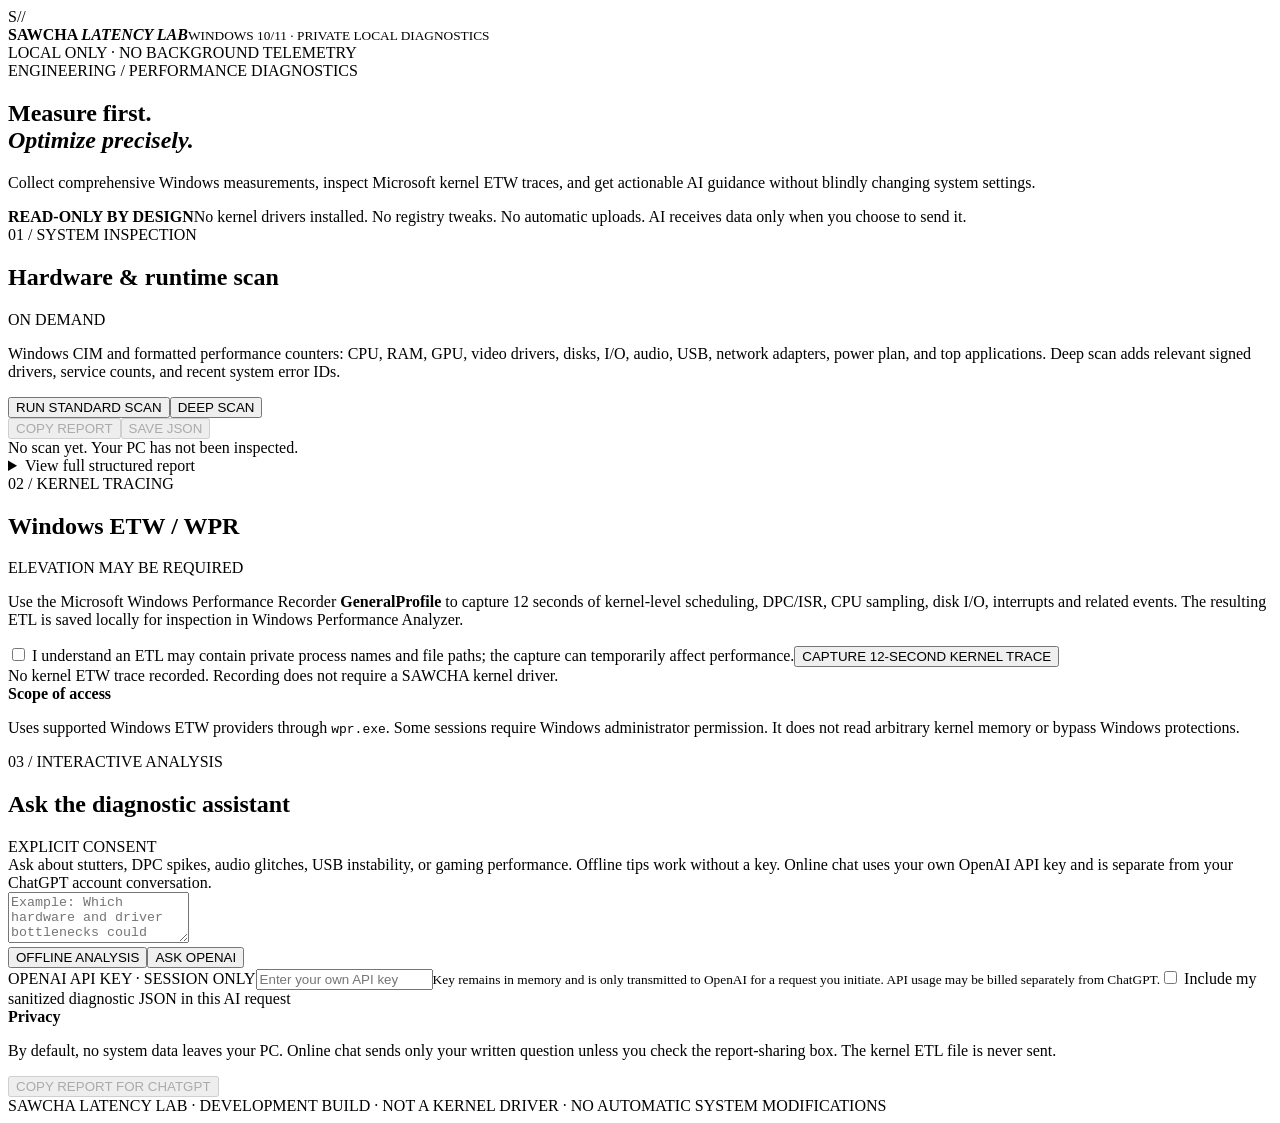
==== tools/latency-lab/web/index.html @ b493688f "Add private Windows Latency Lab diagnostic companion with WPR and optional AI chat" ====
<!doctype html><html lang="en"><head><meta charset="utf-8"><meta name="viewport" content="width=device-width,initial-scale=1"><meta name="sawcha-session" content="__SAWCHA_SESSION_TOKEN__"><title>SAWCHA // LATENCY LAB</title><link rel="stylesheet" href="/style.css"></head>
<body><div class="shell"><header><div class="brand"><div class="logo">S<span>//</span></div><div><strong>SAWCHA <i>LATENCY LAB</i></strong><small>WINDOWS 10/11 · PRIVATE LOCAL DIAGNOSTICS</small></div></div><div class="live"><span class="pulse"></span> LOCAL ONLY · NO BACKGROUND TELEMETRY</div></header>
<main><section class="hero"><div><div class="overline">ENGINEERING / PERFORMANCE DIAGNOSTICS</div><h1>Measure first.<br><em>Optimize precisely.</em></h1><p>Collect comprehensive Windows measurements, inspect Microsoft kernel ETW traces, and get actionable AI guidance without blindly changing system settings.</p></div><div class="safe"><b>READ-ONLY BY DESIGN</b><span>No kernel drivers installed. No registry tweaks. No automatic uploads. AI receives data only when you choose to send it.</span></div></section>
<div class="columns"><section class="panel"><div class="paneltop"><div><span class="overline">01 / SYSTEM INSPECTION</span><h2>Hardware & runtime scan</h2></div><span class="tag">ON DEMAND</span></div><p class="muted">Windows CIM and formatted performance counters: CPU, RAM, GPU, video drivers, disks, I/O, audio, USB, network adapters, power plan, and top applications. Deep scan adds relevant signed drivers, service counts, and recent system error IDs.</p><div class="actions"><button id="scan" class="primary">RUN STANDARD SCAN</button><button id="deep" class="secondary">DEEP SCAN</button></div><div class="actions"><button id="copy" class="secondary" disabled>COPY REPORT</button><button id="export" class="secondary" disabled>SAVE JSON</button></div><div id="scanstatus" class="status">No scan yet. Your PC has not been inspected.</div><div class="summary" id="summary"></div><details><summary>View full structured report</summary><pre id="rawReport">Run a scan to view your detailed diagnostic data.</pre></details></section>
<section class="panel"><div class="paneltop"><div><span class="overline">02 / KERNEL TRACING</span><h2>Windows ETW / WPR</h2></div><span class="tag orange">ELEVATION MAY BE REQUIRED</span></div><p class="muted">Use the Microsoft Windows Performance Recorder <b>GeneralProfile</b> to capture 12 seconds of kernel-level scheduling, DPC/ISR, CPU sampling, disk I/O, interrupts and related events. The resulting ETL is saved locally for inspection in Windows Performance Analyzer.</p><label class="check"><input type="checkbox" id="traceconsent"> I understand an ETL may contain private process names and file paths; the capture can temporarily affect performance.</label><button id="trace" class="primary block">CAPTURE 12-SECOND KERNEL TRACE</button><div id="tracestatus" class="status">No kernel ETW trace recorded. Recording does not require a SAWCHA kernel driver.</div><div class="notice"><strong>Scope of access</strong><p>Uses supported Windows ETW providers through <code>wpr.exe</code>. Some sessions require Windows administrator permission. It does not read arbitrary kernel memory or bypass Windows protections.</p></div></section></div>
<section class="panel chatpanel"><div class="paneltop"><div><span class="overline">03 / INTERACTIVE ANALYSIS</span><h2>Ask the diagnostic assistant</h2></div><span class="tag">EXPLICIT CONSENT</span></div><div class="chat-layout"><div><div id="conversation" class="conversation" aria-live="polite"><div class="message bot">Ask about stutters, DPC spikes, audio glitches, USB instability, or gaming performance. Offline tips work without a key. Online chat uses your own OpenAI API key and is separate from your ChatGPT account conversation.</div></div><textarea id="question" rows="3" maxlength="1800" placeholder="Example: Which hardware and driver bottlenecks could explain 1% low FPS drops while playing Siege?"></textarea><div class="actions"><button id="local" class="secondary">OFFLINE ANALYSIS</button><button id="ask" class="primary">ASK OPENAI</button></div></div><div class="chat-settings"><label for="apikey">OPENAI API KEY · SESSION ONLY</label><input id="apikey" type="password" placeholder="Enter your own API key" autocomplete="off"><small>Key remains in memory and is only transmitted to OpenAI for a request you initiate. API usage may be billed separately from ChatGPT.</small><label class="check"><input id="include" type="checkbox"> Include my sanitized diagnostic JSON in this AI request</label><div class="notice"><strong>Privacy</strong><p>By default, no system data leaves your PC. Online chat sends only your written question unless you check the report-sharing box. The kernel ETL file is never sent.</p></div><button class="secondary block" id="copyPrompt" disabled>COPY REPORT FOR CHATGPT</button></div></div></section>
<footer>SAWCHA LATENCY LAB · DEVELOPMENT BUILD · NOT A KERNEL DRIVER · NO AUTOMATIC SYSTEM MODIFICATIONS</footer></main></div><script src="/app.js"></script></body></html>
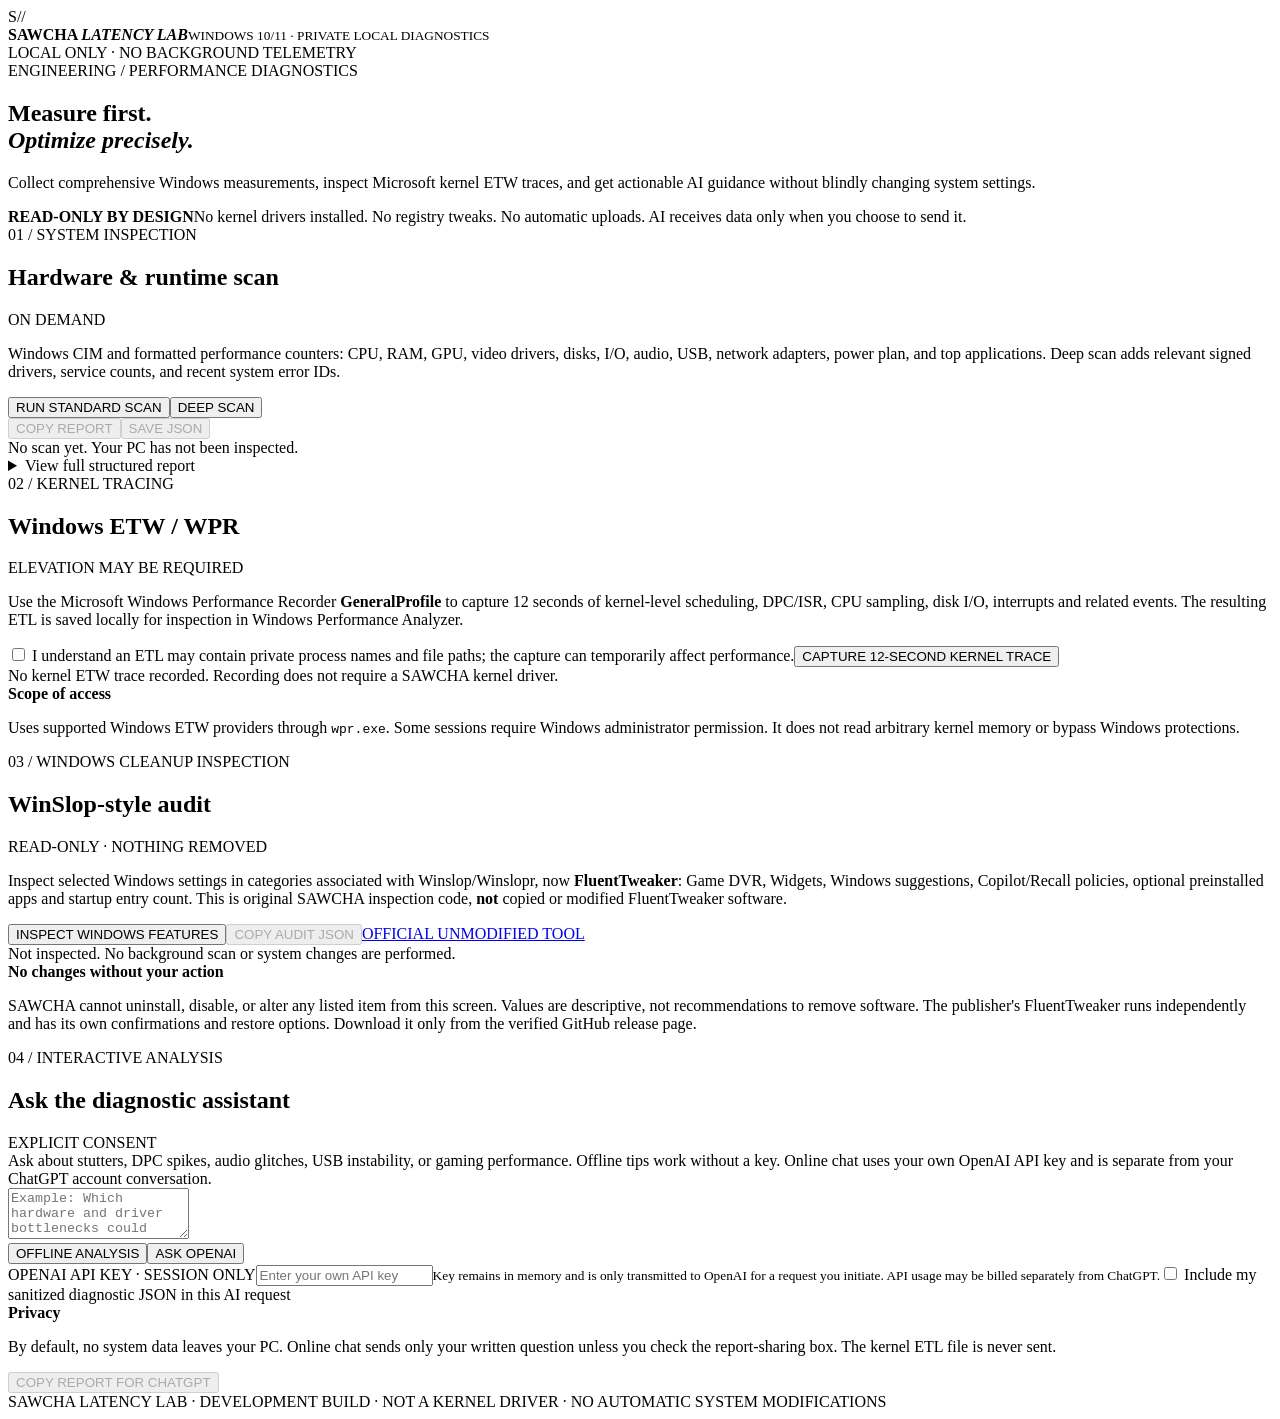
==== commit 7a74970f: "Add read-only WinSlop-inspired Windows cleanup inspection to Latency Lab" ====
--- a/tools/latency-lab/web/index.html
+++ b/tools/latency-lab/web/index.html
@@ -3,5 +3,11 @@
 <main><section class="hero"><div><div class="overline">ENGINEERING / PERFORMANCE DIAGNOSTICS</div><h1>Measure first.<br><em>Optimize precisely.</em></h1><p>Collect comprehensive Windows measurements, inspect Microsoft kernel ETW traces, and get actionable AI guidance without blindly changing system settings.</p></div><div class="safe"><b>READ-ONLY BY DESIGN</b><span>No kernel drivers installed. No registry tweaks. No automatic uploads. AI receives data only when you choose to send it.</span></div></section>
 <div class="columns"><section class="panel"><div class="paneltop"><div><span class="overline">01 / SYSTEM INSPECTION</span><h2>Hardware & runtime scan</h2></div><span class="tag">ON DEMAND</span></div><p class="muted">Windows CIM and formatted performance counters: CPU, RAM, GPU, video drivers, disks, I/O, audio, USB, network adapters, power plan, and top applications. Deep scan adds relevant signed drivers, service counts, and recent system error IDs.</p><div class="actions"><button id="scan" class="primary">RUN STANDARD SCAN</button><button id="deep" class="secondary">DEEP SCAN</button></div><div class="actions"><button id="copy" class="secondary" disabled>COPY REPORT</button><button id="export" class="secondary" disabled>SAVE JSON</button></div><div id="scanstatus" class="status">No scan yet. Your PC has not been inspected.</div><div class="summary" id="summary"></div><details><summary>View full structured report</summary><pre id="rawReport">Run a scan to view your detailed diagnostic data.</pre></details></section>
 <section class="panel"><div class="paneltop"><div><span class="overline">02 / KERNEL TRACING</span><h2>Windows ETW / WPR</h2></div><span class="tag orange">ELEVATION MAY BE REQUIRED</span></div><p class="muted">Use the Microsoft Windows Performance Recorder <b>GeneralProfile</b> to capture 12 seconds of kernel-level scheduling, DPC/ISR, CPU sampling, disk I/O, interrupts and related events. The resulting ETL is saved locally for inspection in Windows Performance Analyzer.</p><label class="check"><input type="checkbox" id="traceconsent"> I understand an ETL may contain private process names and file paths; the capture can temporarily affect performance.</label><button id="trace" class="primary block">CAPTURE 12-SECOND KERNEL TRACE</button><div id="tracestatus" class="status">No kernel ETW trace recorded. Recording does not require a SAWCHA kernel driver.</div><div class="notice"><strong>Scope of access</strong><p>Uses supported Windows ETW providers through <code>wpr.exe</code>. Some sessions require Windows administrator permission. It does not read arbitrary kernel memory or bypass Windows protections.</p></div></section></div>
-<section class="panel chatpanel"><div class="paneltop"><div><span class="overline">03 / INTERACTIVE ANALYSIS</span><h2>Ask the diagnostic assistant</h2></div><span class="tag">EXPLICIT CONSENT</span></div><div class="chat-layout"><div><div id="conversation" class="conversation" aria-live="polite"><div class="message bot">Ask about stutters, DPC spikes, audio glitches, USB instability, or gaming performance. Offline tips work without a key. Online chat uses your own OpenAI API key and is separate from your ChatGPT account conversation.</div></div><textarea id="question" rows="3" maxlength="1800" placeholder="Example: Which hardware and driver bottlenecks could explain 1% low FPS drops while playing Siege?"></textarea><div class="actions"><button id="local" class="secondary">OFFLINE ANALYSIS</button><button id="ask" class="primary">ASK OPENAI</button></div></div><div class="chat-settings"><label for="apikey">OPENAI API KEY · SESSION ONLY</label><input id="apikey" type="password" placeholder="Enter your own API key" autocomplete="off"><small>Key remains in memory and is only transmitted to OpenAI for a request you initiate. API usage may be billed separately from ChatGPT.</small><label class="check"><input id="include" type="checkbox"> Include my sanitized diagnostic JSON in this AI request</label><div class="notice"><strong>Privacy</strong><p>By default, no system data leaves your PC. Online chat sends only your written question unless you check the report-sharing box. The kernel ETL file is never sent.</p></div><button class="secondary block" id="copyPrompt" disabled>COPY REPORT FOR CHATGPT</button></div></div></section>
+<section class="panel slop-panel"><div class="paneltop"><div><span class="overline">03 / WINDOWS CLEANUP INSPECTION</span><h2>WinSlop-style audit</h2></div><span class="tag">READ-ONLY · NOTHING REMOVED</span></div>
+<p class="muted">Inspect selected Windows settings in categories associated with Winslop/Winslopr, now <strong>FluentTweaker</strong>: Game DVR, Widgets, Windows suggestions, Copilot/Recall policies, optional preinstalled apps and startup entry count. This is original SAWCHA inspection code, <strong>not</strong> copied or modified FluentTweaker software.</p>
+<div class="actions"><button id="slopscan" class="primary">INSPECT WINDOWS FEATURES</button><button id="slopcopy" class="secondary" disabled>COPY AUDIT JSON</button><a class="linkbutton" href="https://github.com/builtbybel/FluentTweaker/releases" target="_blank" rel="noopener noreferrer">OFFICIAL UNMODIFIED TOOL</a></div>
+<div id="slopstatus" class="status">Not inspected. No background scan or system changes are performed.</div>
+<div id="slopfindings" class="auditgrid"></div>
+<div class="notice"><strong>No changes without your action</strong><p>SAWCHA cannot uninstall, disable, or alter any listed item from this screen. Values are descriptive, not recommendations to remove software. The publisher's FluentTweaker runs independently and has its own confirmations and restore options. Download it only from the verified GitHub release page.</p></div></section>
+<section class="panel chatpanel"><div class="paneltop"><div><span class="overline">04 / INTERACTIVE ANALYSIS</span><h2>Ask the diagnostic assistant</h2></div><span class="tag">EXPLICIT CONSENT</span></div><div class="chat-layout"><div><div id="conversation" class="conversation" aria-live="polite"><div class="message bot">Ask about stutters, DPC spikes, audio glitches, USB instability, or gaming performance. Offline tips work without a key. Online chat uses your own OpenAI API key and is separate from your ChatGPT account conversation.</div></div><textarea id="question" rows="3" maxlength="1800" placeholder="Example: Which hardware and driver bottlenecks could explain 1% low FPS drops while playing Siege?"></textarea><div class="actions"><button id="local" class="secondary">OFFLINE ANALYSIS</button><button id="ask" class="primary">ASK OPENAI</button></div></div><div class="chat-settings"><label for="apikey">OPENAI API KEY · SESSION ONLY</label><input id="apikey" type="password" placeholder="Enter your own API key" autocomplete="off"><small>Key remains in memory and is only transmitted to OpenAI for a request you initiate. API usage may be billed separately from ChatGPT.</small><label class="check"><input id="include" type="checkbox"> Include my sanitized diagnostic JSON in this AI request</label><div class="notice"><strong>Privacy</strong><p>By default, no system data leaves your PC. Online chat sends only your written question unless you check the report-sharing box. The kernel ETL file is never sent.</p></div><button class="secondary block" id="copyPrompt" disabled>COPY REPORT FOR CHATGPT</button></div></div></section>
 <footer>SAWCHA LATENCY LAB · DEVELOPMENT BUILD · NOT A KERNEL DRIVER · NO AUTOMATIC SYSTEM MODIFICATIONS</footer></main></div><script src="/app.js"></script></body></html>
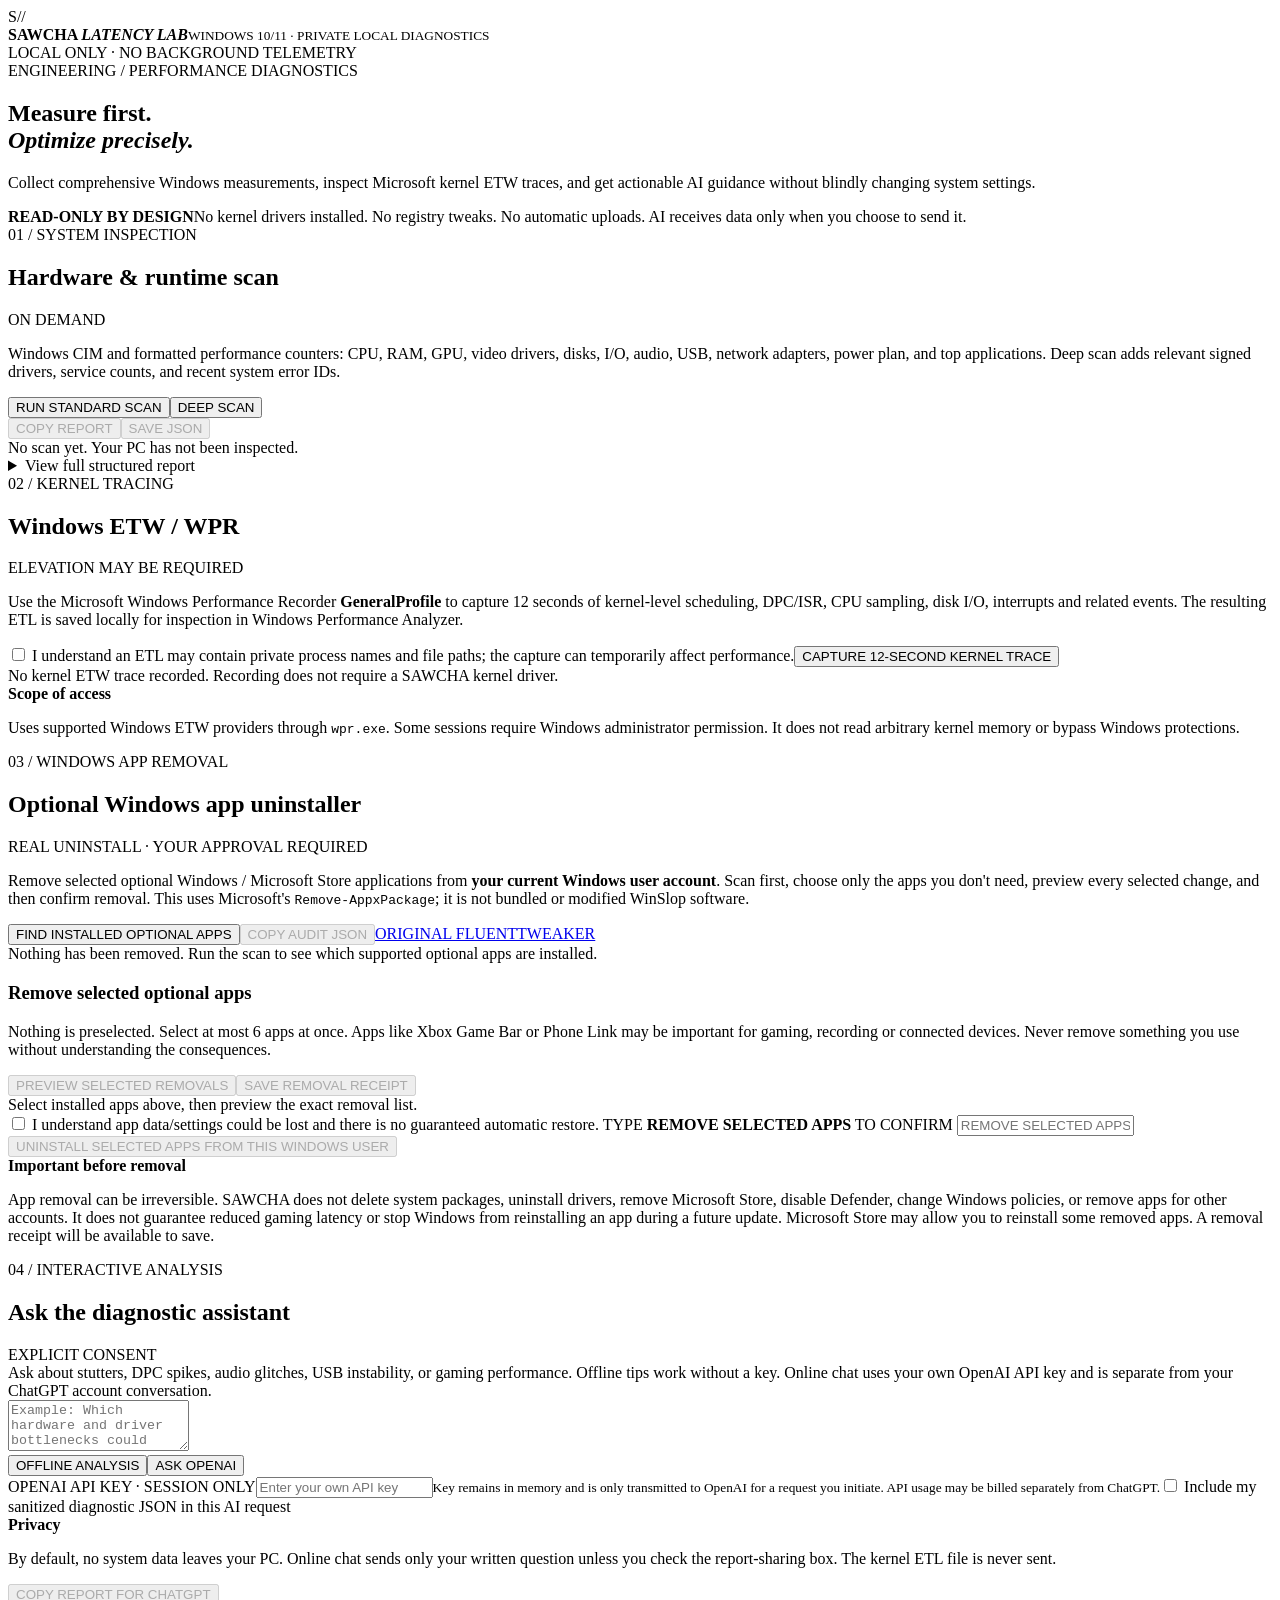
==== commit 6b0014ad: "Add actual opt-in Windows AppX debloat removal with exact package checks and verification" ====
--- a/tools/latency-lab/web/index.html
+++ b/tools/latency-lab/web/index.html
@@ -3,11 +3,19 @@
 <main><section class="hero"><div><div class="overline">ENGINEERING / PERFORMANCE DIAGNOSTICS</div><h1>Measure first.<br><em>Optimize precisely.</em></h1><p>Collect comprehensive Windows measurements, inspect Microsoft kernel ETW traces, and get actionable AI guidance without blindly changing system settings.</p></div><div class="safe"><b>READ-ONLY BY DESIGN</b><span>No kernel drivers installed. No registry tweaks. No automatic uploads. AI receives data only when you choose to send it.</span></div></section>
 <div class="columns"><section class="panel"><div class="paneltop"><div><span class="overline">01 / SYSTEM INSPECTION</span><h2>Hardware & runtime scan</h2></div><span class="tag">ON DEMAND</span></div><p class="muted">Windows CIM and formatted performance counters: CPU, RAM, GPU, video drivers, disks, I/O, audio, USB, network adapters, power plan, and top applications. Deep scan adds relevant signed drivers, service counts, and recent system error IDs.</p><div class="actions"><button id="scan" class="primary">RUN STANDARD SCAN</button><button id="deep" class="secondary">DEEP SCAN</button></div><div class="actions"><button id="copy" class="secondary" disabled>COPY REPORT</button><button id="export" class="secondary" disabled>SAVE JSON</button></div><div id="scanstatus" class="status">No scan yet. Your PC has not been inspected.</div><div class="summary" id="summary"></div><details><summary>View full structured report</summary><pre id="rawReport">Run a scan to view your detailed diagnostic data.</pre></details></section>
 <section class="panel"><div class="paneltop"><div><span class="overline">02 / KERNEL TRACING</span><h2>Windows ETW / WPR</h2></div><span class="tag orange">ELEVATION MAY BE REQUIRED</span></div><p class="muted">Use the Microsoft Windows Performance Recorder <b>GeneralProfile</b> to capture 12 seconds of kernel-level scheduling, DPC/ISR, CPU sampling, disk I/O, interrupts and related events. The resulting ETL is saved locally for inspection in Windows Performance Analyzer.</p><label class="check"><input type="checkbox" id="traceconsent"> I understand an ETL may contain private process names and file paths; the capture can temporarily affect performance.</label><button id="trace" class="primary block">CAPTURE 12-SECOND KERNEL TRACE</button><div id="tracestatus" class="status">No kernel ETW trace recorded. Recording does not require a SAWCHA kernel driver.</div><div class="notice"><strong>Scope of access</strong><p>Uses supported Windows ETW providers through <code>wpr.exe</code>. Some sessions require Windows administrator permission. It does not read arbitrary kernel memory or bypass Windows protections.</p></div></section></div>
-<section class="panel slop-panel"><div class="paneltop"><div><span class="overline">03 / WINDOWS CLEANUP INSPECTION</span><h2>WinSlop-style audit</h2></div><span class="tag">READ-ONLY · NOTHING REMOVED</span></div>
-<p class="muted">Inspect selected Windows settings in categories associated with Winslop/Winslopr, now <strong>FluentTweaker</strong>: Game DVR, Widgets, Windows suggestions, Copilot/Recall policies, optional preinstalled apps and startup entry count. This is original SAWCHA inspection code, <strong>not</strong> copied or modified FluentTweaker software.</p>
-<div class="actions"><button id="slopscan" class="primary">INSPECT WINDOWS FEATURES</button><button id="slopcopy" class="secondary" disabled>COPY AUDIT JSON</button><a class="linkbutton" href="https://github.com/builtbybel/FluentTweaker/releases" target="_blank" rel="noopener noreferrer">OFFICIAL UNMODIFIED TOOL</a></div>
-<div id="slopstatus" class="status">Not inspected. No background scan or system changes are performed.</div>
+<section class="panel slop-panel"><div class="paneltop"><div><span class="overline">03 / WINDOWS APP REMOVAL</span><h2>Optional Windows app uninstaller</h2></div><span class="tag orange">REAL UNINSTALL · YOUR APPROVAL REQUIRED</span></div>
+<p class="muted">Remove selected optional Windows / Microsoft Store applications from <b>your current Windows user account</b>. Scan first, choose only the apps you don't need, preview every selected change, and then confirm removal. This uses Microsoft's <code>Remove-AppxPackage</code>; it is not bundled or modified WinSlop software.</p>
+<div class="actions"><button id="slopscan" class="primary">FIND INSTALLED OPTIONAL APPS</button><button id="slopcopy" class="secondary" disabled>COPY AUDIT JSON</button><a class="linkbutton" href="https://github.com/builtbybel/FluentTweaker/releases" target="_blank" rel="noopener noreferrer">ORIGINAL FLUENTTWEAKER</a></div>
+<div id="slopstatus" class="status">Nothing has been removed. Run the scan to see which supported optional apps are installed.</div>
 <div id="slopfindings" class="auditgrid"></div>
-<div class="notice"><strong>No changes without your action</strong><p>SAWCHA cannot uninstall, disable, or alter any listed item from this screen. Values are descriptive, not recommendations to remove software. The publisher's FluentTweaker runs independently and has its own confirmations and restore options. Download it only from the verified GitHub release page.</p></div></section>
+<div class="removal-controls"><h3>Remove selected optional apps</h3><p class="muted">Nothing is preselected. Select at most 6 apps at once. Apps like Xbox Game Bar or Phone Link may be important for gaming, recording or connected devices. Never remove something you use without understanding the consequences.</p>
+<div class="actions"><button id="slopplan" class="secondary" disabled>PREVIEW SELECTED REMOVALS</button><button id="slopreceipt" class="secondary" disabled>SAVE REMOVAL RECEIPT</button></div>
+<div id="sloppreview" class="status">Select installed apps above, then preview the exact removal list.</div>
+<label class="check"><input type="checkbox" id="slopack"> I understand app data/settings could be lost and there is no guaranteed automatic restore.</label>
+<label class="confirm-label" for="slopconfirm">TYPE <strong>REMOVE SELECTED APPS</strong> TO CONFIRM</label>
+<input id="slopconfirm" type="text" placeholder="REMOVE SELECTED APPS" autocomplete="off" spellcheck="false" maxlength="40">
+<button id="slopremove" class="primary block" disabled>UNINSTALL SELECTED APPS FROM THIS WINDOWS USER</button>
+<div class="notice"><strong>Important before removal</strong><p>App removal can be irreversible. SAWCHA does not delete system packages, uninstall drivers, remove Microsoft Store, disable Defender, change Windows policies, or remove apps for other accounts. It does not guarantee reduced gaming latency or stop Windows from reinstalling an app during a future update. Microsoft Store may allow you to reinstall some removed apps. A removal receipt will be available to save.</p></div></div>
+</section>
 <section class="panel chatpanel"><div class="paneltop"><div><span class="overline">04 / INTERACTIVE ANALYSIS</span><h2>Ask the diagnostic assistant</h2></div><span class="tag">EXPLICIT CONSENT</span></div><div class="chat-layout"><div><div id="conversation" class="conversation" aria-live="polite"><div class="message bot">Ask about stutters, DPC spikes, audio glitches, USB instability, or gaming performance. Offline tips work without a key. Online chat uses your own OpenAI API key and is separate from your ChatGPT account conversation.</div></div><textarea id="question" rows="3" maxlength="1800" placeholder="Example: Which hardware and driver bottlenecks could explain 1% low FPS drops while playing Siege?"></textarea><div class="actions"><button id="local" class="secondary">OFFLINE ANALYSIS</button><button id="ask" class="primary">ASK OPENAI</button></div></div><div class="chat-settings"><label for="apikey">OPENAI API KEY · SESSION ONLY</label><input id="apikey" type="password" placeholder="Enter your own API key" autocomplete="off"><small>Key remains in memory and is only transmitted to OpenAI for a request you initiate. API usage may be billed separately from ChatGPT.</small><label class="check"><input id="include" type="checkbox"> Include my sanitized diagnostic JSON in this AI request</label><div class="notice"><strong>Privacy</strong><p>By default, no system data leaves your PC. Online chat sends only your written question unless you check the report-sharing box. The kernel ETL file is never sent.</p></div><button class="secondary block" id="copyPrompt" disabled>COPY REPORT FOR CHATGPT</button></div></div></section>
-<footer>SAWCHA LATENCY LAB · DEVELOPMENT BUILD · NOT A KERNEL DRIVER · NO AUTOMATIC SYSTEM MODIFICATIONS</footer></main></div><script src="/app.js"></script></body></html>
+<footer>SAWCHA LATENCY LAB · DEVELOPMENT BUILD · NOT A KERNEL DRIVER · OPTIONAL APP REMOVAL REQUIRES APPROVAL</footer></main></div><script src="/app.js"></script></body></html>
